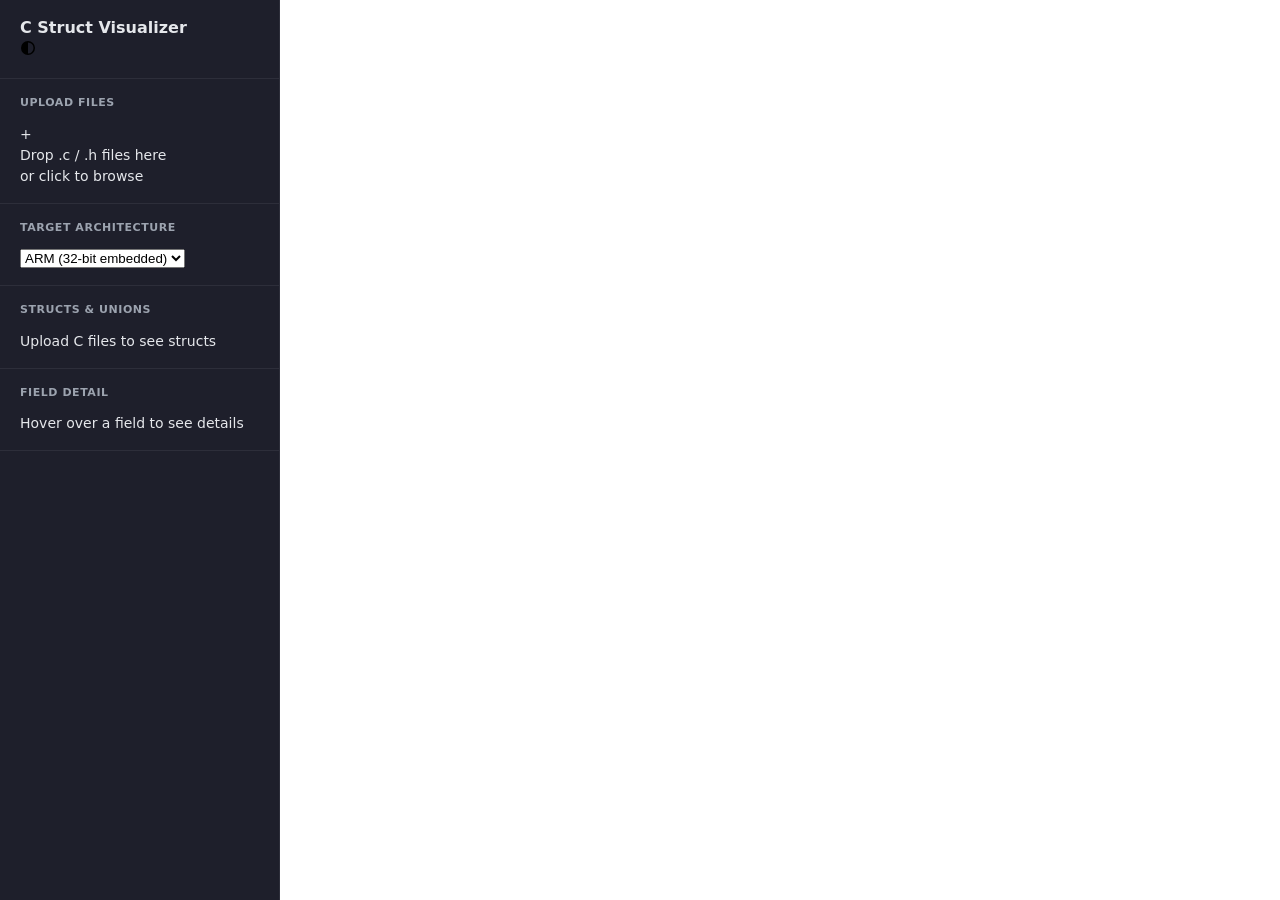
==== c-struct-visualizer/templates/index.html @ e31ae931 "Add C Struct Visualizer — standalone tool for visualizing C struct memory layouts New project in c-s" ====
<!DOCTYPE html>
<html lang="en">
<head>
  <meta charset="UTF-8">
  <meta name="viewport" content="width=device-width, initial-scale=1.0">
  <title>C Struct Visualizer</title>
  <link rel="stylesheet" href="/static/css/styles.css">
  <link rel="stylesheet" href="/static/css/dark-mode.css">
  <link rel="stylesheet" href="/static/css/cstruct.css">
</head>
<body>
  <script>
    if (localStorage.getItem('cstruct-theme') === 'dark') {
      document.body.classList.add('dark');
    }
  </script>

  <div class="app">
    <!-- Sidebar -->
    <aside class="sidebar" id="sidebar">
      <div class="sidebar__header">
        <h1 class="sidebar__title">C Struct Visualizer</h1>
        <button class="sidebar__theme-btn" id="btn-theme" title="Toggle dark mode">
          <svg width="16" height="16" viewBox="0 0 16 16" fill="currentColor">
            <path d="M8 1a7 7 0 1 0 0 14A7 7 0 0 0 8 1zm0 12.5V2.5a5.5 5.5 0 0 1 0 11z"/>
          </svg>
        </button>
      </div>

      <!-- Upload Section -->
      <div class="sidebar__section">
        <div class="sidebar__section-title">Upload Files</div>
        <div class="upload-zone" id="upload-zone">
          <div class="upload-zone__icon">+</div>
          <div class="upload-zone__text">Drop .c / .h files here<br>or click to browse</div>
          <input type="file" id="file-input" accept=".c,.h,.cpp,.hpp" multiple hidden>
        </div>
        <div class="upload-status" id="upload-status" hidden>
          <span id="upload-status-text"></span>
        </div>
      </div>

      <!-- Target Architecture -->
      <div class="sidebar__section">
        <div class="sidebar__section-title">Target Architecture</div>
        <select class="sidebar__select" id="arch-select">
          <option value="arm" selected>ARM (32-bit embedded)</option>
          <option value="sparc">SPARC / LEON3</option>
          <option value="linux_x64">Linux x86_64</option>
          <option value="win_x64">Windows x64 (MSVC)</option>
        </select>
      </div>

      <!-- Struct List -->
      <div class="sidebar__section sidebar__section--grow">
        <div class="sidebar__section-title">Structs &amp; Unions</div>
        <div class="sidebar__struct-list" id="struct-list">
          <div class="sidebar__empty">Upload C files to see structs</div>
        </div>
      </div>

      <!-- Warnings -->
      <div class="sidebar__section" id="warnings" hidden>
        <div class="sidebar__section-title">Warnings</div>
      </div>

      <!-- Field Detail -->
      <div class="sidebar__section">
        <div class="sidebar__section-title">Field Detail</div>
        <div class="field-detail" id="field-detail">
          <div class="sidebar__empty">Hover over a field to see details</div>
        </div>
      </div>
    </aside>

    <!-- Canvas Area -->
    <main class="canvas-area" id="canvas-container">
      <canvas id="cstruct-canvas"></canvas>
    </main>
  </div>

  <script>
    // Theme toggle
    document.getElementById('btn-theme').addEventListener('click', () => {
      document.body.classList.toggle('dark');
      localStorage.setItem('cstruct-theme',
        document.body.classList.contains('dark') ? 'dark' : 'light');
      // Trigger re-render
      window.dispatchEvent(new Event('themeChanged'));
    });

    window.addEventListener('themeChanged', () => {
      const { EventBus } = window.__eventBus || {};
      if (EventBus) EventBus.emit('cstructStateChanged', { key: 'theme' });
    });
  </script>
  <script type="module">
    import { EventBus } from '/static/js/events.js';
    window.__eventBus = { EventBus };
    import('/static/js/cstruct/cstruct-app.js');
  </script>
</body>
</html>
---- static/css/styles.css ----
/* ============================================
   CSS Custom Properties
   ============================================ */
:root {
  /* Canvas */
  --canvas-bg: #F9FAFB;
  --grid-color: #E5E7EB;

  /* Key colors */
  --pk-color: #F59E0B;
  --fk-color: #3B82F6;
  --uq-color: #8B5CF6;
  --idx-color: #14B8A6;

  /* Relationship colors */
  --rel-one-one: #3B82F6;
  --rel-one-many: #22C55E;
  --rel-many-many: #F97316;
  --rel-self: #A78BFA;

  /* UI */
  --text-primary: #111827;
  --text-secondary: #6B7280;
  --border-color: #E5E7EB;
  --bg-white: #FFFFFF;
  --bg-sidebar: #1e1f2b;
  --bg-header: #F9FAFB;
  --bg-selected: #EFF6FF;
  --bg-hover: #F3F4F6;
  --accent: #3B82F6;
  --accent-dark: #2563EB;

  /* Sidebar / Toolbar chrome (dark panels on light canvas) */
  --chrome-bg: #1e1f2b;
  --chrome-text: #E5E7EB;
  --chrome-text-secondary: #9CA3AF;
  --chrome-border: #2d2e3a;
  --chrome-hover: #2d2e3a;
  --chrome-selected: rgba(59, 130, 246, 0.2);
  --chrome-input-bg: #272836;

  /* Sizing */
  --sidebar-width: 280px;
  --toolbar-height: 48px;

  /* Shadows */
  --shadow-sm: 0 1px 2px rgba(0, 0, 0, 0.05);
  --shadow-md: 0 4px 6px rgba(0, 0, 0, 0.07);

  /* Radius */
  --radius-sm: 4px;
  --radius-md: 6px;
  --radius-lg: 8px;
}

/* ============================================
   Reset & Base
   ============================================ */
*,
*::before,
*::after {
  margin: 0;
  padding: 0;
  box-sizing: border-box;
}

html, body {
  height: 100%;
  overflow: hidden;
}

body {
  font-family: 'Inter', system-ui, -apple-system, sans-serif;
  font-size: 14px;
  line-height: 1.5;
  color: var(--text-primary);
  background: var(--bg-white);
}

code, pre, .monospace {
  font-family: 'JetBrains Mono', monospace;
}

button {
  font-family: inherit;
  cursor: pointer;
  border: none;
  background: none;
}

input {
  font-family: inherit;
}

ul {
  list-style: none;
}

/* ============================================
   App Layout
   ============================================ */
.app {
  display: flex;
  height: 100vh;
  width: 100vw;
}

/* ============================================
   Sidebar
   ============================================ */
.sidebar {
  width: var(--sidebar-width);
  min-width: var(--sidebar-width);
  height: 100vh;
  background: var(--chrome-bg);
  border-right: 1px solid var(--chrome-border);
  display: flex;
  flex-direction: column;
  overflow-y: auto;
  color: var(--chrome-text);
}

.sidebar__header {
  padding: 16px 20px;
  border-bottom: 1px solid var(--chrome-border);
}

.sidebar__title {
  font-size: 16px;
  font-weight: 700;
  color: var(--chrome-text);
}

.sidebar__section {
  padding: 16px 20px;
  border-bottom: 1px solid var(--chrome-border);
}

.sidebar__section-title {
  font-size: 11px;
  font-weight: 600;
  text-transform: uppercase;
  letter-spacing: 0.05em;
  color: var(--chrome-text-secondary);
  margin-bottom: 12px;
}

.sidebar__section-title--toggle {
  display: flex;
  align-items: center;
  cursor: pointer;
  user-select: none;
}

.sidebar__section-title--toggle:hover {
  color: var(--chrome-text);
}

.sidebar__section-arrow {
  display: inline-flex;
  align-items: center;
  justify-content: center;
  width: 16px;
  height: 16px;
  margin-right: 4px;
  flex-shrink: 0;
  transition: transform 0.2s ease;
  transform: rotate(90deg);
}

.sidebar__section-arrow::before {
  content: '';
  display: block;
  width: 0;
  height: 0;
  border-left: 5px solid currentColor;
  border-top: 4px solid transparent;
  border-bottom: 4px solid transparent;
}

.sidebar__section--collapsed .sidebar__section-arrow {
  transform: rotate(0deg);
}

.sidebar__section--collapsed .sidebar__section-title {
  margin-bottom: 0;
}

.sidebar__section--collapsed > *:not(.sidebar__section-title) {
  display: none;
}

/* Upload Zone */
.sidebar__upload {
  border: 2px dashed var(--chrome-border);
  border-radius: var(--radius-lg);
  padding: 24px 16px;
  text-align: center;
  cursor: pointer;
  transition: border-color 0.15s, background-color 0.15s;
}

.sidebar__upload:hover,
.sidebar__upload--active {
  border-color: var(--accent);
  background: var(--chrome-selected);
}

.sidebar__upload-icon {
  font-size: 24px;
  font-weight: 300;
  color: var(--chrome-text-secondary);
  margin-bottom: 4px;
}

.sidebar__upload-text {
  font-size: 12px;
  color: var(--chrome-text-secondary);
}

.sidebar__upload-input {
  display: none;
}

/* Table List */
.sidebar__table-list {
  max-height: 240px;
  overflow-y: auto;
}

.sidebar__table-item {
  display: flex;
  align-items: center;
  padding: 6px 8px;
  border-radius: var(--radius-sm);
  font-size: 13px;
  cursor: pointer;
  transition: background-color 0.1s;
}

.sidebar__table-item:hover {
  background: var(--chrome-hover);
}

.sidebar__table-item--selected {
  background: var(--chrome-selected);
  color: var(--accent);
  font-weight: 500;
}

.sidebar__table-color {
  width: 10px;
  height: 10px;
  border-radius: 2px;
  margin-right: 8px;
  flex-shrink: 0;
}

/* Filter Panel */
.filter-panel {
  display: flex;
  flex-direction: column;
  gap: 8px;
}

.filter-panel__chip {
  display: inline-flex;
  align-items: center;
  gap: 4px;
  padding: 4px 10px;
  border-radius: 12px;
  font-size: 12px;
  background: var(--chrome-hover);
  color: var(--chrome-text);
  cursor: pointer;
  transition: background-color 0.1s;
}

.filter-panel__chip:hover {
  background: var(--chrome-border);
}

.filter-panel__chip--active {
  background: var(--accent);
  color: #fff;
}

/* Settings Panel */
.settings-panel {
  display: flex;
  flex-direction: column;
  gap: 6px;
}

.settings-panel__toggle {
  display: flex;
  align-items: center;
  gap: 8px;
  cursor: pointer;
  font-size: 13px;
  color: var(--chrome-text);
}

.settings-panel__hint {
  margin: 0;
  font-size: 11px;
  color: var(--chrome-text-secondary, #888);
  line-height: 1.3;
}

.settings-panel__toggle--hidden,
.settings-panel__hint--hidden {
  display: none;
}

.settings-panel__clear-btn {
  margin-top: 6px;
  padding: 4px 10px;
  font-size: 12px;
  color: var(--chrome-text);
  background: var(--chrome-hover);
  border: 1px solid var(--chrome-border);
  border-radius: 4px;
  cursor: pointer;
}

.settings-panel__clear-btn:hover {
  background: var(--chrome-input-bg);
}

/* Search Bar */
.search-bar {
  position: relative;
}

.search-bar__input {
  width: 100%;
  padding: 8px 12px;
  border: 1px solid var(--chrome-border);
  border-radius: var(--radius-md);
  font-size: 13px;
  color: var(--chrome-text);
  background: var(--chrome-input-bg);
  outline: none;
  transition: border-color 0.15s, box-shadow 0.15s;
}

.search-bar__input::placeholder {
  color: var(--chrome-text-secondary);
}

.search-bar__input:focus {
  border-color: var(--accent);
  box-shadow: 0 0 0 3px rgba(59, 130, 246, 0.15);
}

/* ============================================
   Main Area
   ============================================ */
.main {
  flex: 1;
  display: flex;
  flex-direction: column;
  min-width: 0;
}

/* ============================================
   Toolbar
   ============================================ */
.toolbar {
  height: var(--toolbar-height);
  min-height: var(--toolbar-height);
  display: flex;
  align-items: center;
  justify-content: space-between;
  padding: 0 16px;
  border-bottom: 1px solid var(--chrome-border);
  background: var(--chrome-bg);
  gap: 12px;
}

.toolbar__group {
  display: flex;
  align-items: center;
  gap: 6px;
}

.toolbar__btn {
  display: inline-flex;
  align-items: center;
  justify-content: center;
  padding: 6px 12px;
  font-size: 13px;
  font-weight: 500;
  color: var(--chrome-text);
  background: var(--chrome-input-bg);
  border: 1px solid var(--chrome-border);
  border-radius: var(--radius-md);
  transition: background-color 0.1s, border-color 0.1s;
}

.toolbar__btn:hover {
  background: var(--chrome-hover);
  border-color: var(--chrome-text-secondary);
}

.toolbar__btn--active {
  background: var(--chrome-selected);
  border-color: var(--accent);
  color: var(--accent);
}

.toolbar__btn--icon {
  width: 32px;
  height: 32px;
  padding: 0;
  font-size: 16px;
}

.toolbar__zoom-label {
  font-size: 12px;
  font-weight: 500;
  color: var(--chrome-text-secondary);
  min-width: 40px;
  text-align: center;
  user-select: none;
}

.toolbar__dropdown {
  position: relative;
}

/* ============================================
   Canvas Container
   ============================================ */
.canvas-container {
  flex: 1;
  position: relative;
  overflow: hidden;
  background: var(--canvas-bg);
}

.canvas-container canvas {
  display: block;
  /* Do NOT set CSS width/height — canvas.width/height are set by JS to match container.
     CSS sizing causes a mismatch between internal resolution and display size,
     breaking mouse coordinate calculations. */
}

.canvas-container__drop-overlay {
  position: absolute;
  inset: 0;
  display: none;
  align-items: center;
  justify-content: center;
  background: rgba(59, 130, 246, 0.08);
  border: 3px dashed var(--accent);
  border-radius: var(--radius-lg);
  margin: 8px;
  pointer-events: none;
  z-index: 10;
}

.canvas-container__drop-overlay p {
  font-size: 16px;
  font-weight: 500;
  color: var(--accent);
}

.canvas-container--drag-over .canvas-container__drop-overlay {
  display: flex;
}

/* ============================================
   Toast Notification
   ============================================ */
.toast {
  position: fixed;
  bottom: 24px;
  left: 50%;
  transform: translateX(-50%) translateY(20px);
  padding: 10px 20px;
  background: var(--text-primary);
  color: var(--bg-white);
  border-radius: var(--radius-md);
  font-size: 13px;
  font-weight: 500;
  box-shadow: var(--shadow-md);
  z-index: 1000;
  opacity: 0;
  transition: opacity 0.2s, transform 0.2s;
  pointer-events: none;
}

.toast--visible {
  opacity: 1;
  transform: translateX(-50%) translateY(0);
  pointer-events: auto;
}

/* ============================================
   Zoom Indicator
   ============================================ */
.zoom-indicator {
  position: fixed;
  top: 50%;
  left: 50%;
  transform: translate(-50%, -50%);
  padding: 8px 20px;
  background: rgba(17, 24, 39, 0.75);
  color: var(--bg-white);
  border-radius: var(--radius-md);
  font-size: 18px;
  font-weight: 600;
  z-index: 999;
  opacity: 0;
  transition: opacity 0.15s;
  pointer-events: none;
}

.zoom-indicator--visible {
  opacity: 1;
}

/* ============================================
   Legend
   ============================================ */
.legend {
  position: absolute;
  bottom: 16px;
  right: 16px;
  background: var(--chrome-bg);
  border: 1px solid var(--chrome-border);
  border-radius: var(--radius-md, 8px);
  padding: 10px 14px;
  min-width: 170px;
  z-index: 20;
  box-shadow: var(--shadow-md);
  font-size: 12px;
  color: var(--chrome-text);
}

.legend--hidden {
  display: none;
}

.legend__header {
  display: flex;
  align-items: center;
  justify-content: space-between;
  margin-bottom: 8px;
}

.legend__title {
  font-weight: 600;
  font-size: 13px;
}

.legend__close {
  background: none;
  border: none;
  color: var(--chrome-text-secondary);
  cursor: pointer;
  font-size: 16px;
  padding: 0 2px;
  line-height: 1;
}

.legend__close:hover {
  color: var(--chrome-text);
}

.legend__section {
  margin-bottom: 8px;
}

.legend__section:last-child {
  margin-bottom: 0;
}

.legend__section-label {
  display: block;
  font-size: 10px;
  text-transform: uppercase;
  letter-spacing: 0.05em;
  color: var(--chrome-text-secondary);
  margin-bottom: 4px;
}

.legend__item {
  display: flex;
  align-items: center;
  gap: 8px;
  padding: 2px 0;
}

.legend__line {
  display: inline-block;
  width: 24px;
  height: 3px;
  border-radius: 2px;
  flex-shrink: 0;
}

.legend__line--one-to-one   { background: var(--rel-one-one); }
.legend__line--one-to-many  { background: var(--rel-one-many); }
.legend__line--many-to-many { background: var(--rel-many-many); }
.legend__line--self          { background: var(--rel-self); }

.legend__badge {
  display: inline-flex;
  align-items: center;
  justify-content: center;
  width: 24px;
  height: 16px;
  border-radius: 3px;
  font-size: 9px;
  font-weight: 700;
  color: #fff;
  flex-shrink: 0;
}

.legend__badge--pk { background: var(--pk-color); }
.legend__badge--fk { background: var(--fk-color); }
.legend__badge--uq { background: var(--uq-color); }

.legend__label {
  color: var(--chrome-text);
}

/* ============================================
   Scrollbar Styling
   ============================================ */
.sidebar::-webkit-scrollbar,
.sidebar__table-list::-webkit-scrollbar {
  width: 6px;
}

.sidebar::-webkit-scrollbar-track,
.sidebar__table-list::-webkit-scrollbar-track {
  background: transparent;
}

.sidebar::-webkit-scrollbar-thumb,
.sidebar__table-list::-webkit-scrollbar-thumb {
  background: var(--chrome-border);
  border-radius: 3px;
}

.sidebar::-webkit-scrollbar-thumb:hover,
.sidebar__table-list::-webkit-scrollbar-thumb:hover {
  background: var(--chrome-text-secondary);
}

/* ============================================
   Search Results
   ============================================ */
.search-results {
  margin-top: 8px;
  max-height: 200px;
  overflow-y: auto;
}

.search-results__group {
  margin-bottom: 8px;
}

.search-results__table-name {
  font-size: 11px;
  font-weight: 600;
  text-transform: uppercase;
  color: var(--chrome-text-secondary);
  padding: 4px 0;
}

.search-results__item {
  display: flex;
  justify-content: space-between;
  padding: 4px 8px;
  border-radius: var(--radius-sm);
  font-size: 12px;
  cursor: pointer;
}

.search-results__item:hover {
  background: var(--chrome-hover);
}

.search-results__column {
  color: var(--chrome-text);
  font-weight: 500;
}

.search-results__value {
  color: var(--chrome-text-secondary);
  max-width: 100px;
  overflow: hidden;
  text-overflow: ellipsis;
  white-space: nowrap;
}

.search-results__trace-btn {
  flex-shrink: 0;
  width: 22px;
  height: 22px;
  padding: 0;
  border: 1px solid var(--chrome-border);
  border-radius: var(--radius-sm);
  background: var(--chrome-input-bg);
  color: var(--chrome-text-secondary);
  font-size: 12px;
  cursor: pointer;
  display: inline-flex;
  align-items: center;
  justify-content: center;
  opacity: 0;
  transition: opacity 0.1s, background 0.1s;
}

.search-results__item:hover .search-results__trace-btn {
  opacity: 1;
}

.search-results__trace-btn:hover {
  background: var(--chrome-selected);
  color: var(--accent);
  border-color: var(--accent);
}

/* ============================================
   Trace Panel
   ============================================ */
.trace-panel {
  margin-top: 8px;
}

.trace-path {
  display: flex;
  flex-wrap: wrap;
  align-items: center;
  gap: 4px;
  font-size: 12px;
}

.trace-node {
  padding: 4px 8px;
  background: var(--chrome-hover);
  border-radius: var(--radius-sm);
  cursor: pointer;
}

.trace-node:hover {
  background: var(--chrome-selected);
}

.trace-node__depth {
  font-size: 10px;
  color: var(--chrome-text-secondary);
  margin-right: 4px;
}

.trace-node__table {
  font-weight: 500;
}

.trace-arrow {
  color: var(--chrome-text-secondary);
  font-size: 14px;
}

.trace-btn,
.trace-btn--clear {
  margin-top: 8px;
  font-size: 12px;
}

/* ============================================
   Filter Panel Groups
   ============================================ */
.filter-panel__group {
  margin-bottom: 12px;
}

.filter-panel__group-title {
  font-size: 11px;
  font-weight: 600;
  text-transform: uppercase;
  color: var(--chrome-text-secondary);
  margin-bottom: 6px;
}

.filter-panel__checkbox {
  display: flex;
  align-items: center;
  gap: 6px;
  padding: 3px 0;
  font-size: 12px;
  cursor: pointer;
}

.filter-panel__checkbox input {
  accent-color: var(--accent);
}

.filter-panel__controls {
  margin-top: 8px;
  padding-top: 8px;
  border-top: 1px solid var(--chrome-border);
}

.filter-panel__clear {
  margin-top: 6px;
  width: 100%;
  font-size: 12px;
}

.sidebar__section--collapsed .filter-panel {
  display: none;
}

/* ============================================
   Export Dropdown Menu
   ============================================ */
.toolbar__dropdown-menu {
  position: absolute;
  top: 100%;
  right: 0;
  margin-top: 4px;
  background: var(--chrome-bg);
  border: 1px solid var(--chrome-border);
  border-radius: var(--radius-md);
  box-shadow: var(--shadow-md);
  z-index: 100;
  min-width: 140px;
}

.toolbar__dropdown-item {
  display: block;
  width: 100%;
  padding: 8px 12px;
  font-size: 13px;
  text-align: left;
  color: var(--chrome-text);
  background: none;
  border: none;
  cursor: pointer;
}

.toolbar__dropdown-item:hover {
  background: var(--chrome-hover);
}

.toolbar__dropdown-item:first-child {
  border-radius: var(--radius-md) var(--radius-md) 0 0;
}

.toolbar__dropdown-item:last-child {
  border-radius: 0 0 var(--radius-md) var(--radius-md);
}

/* ============================================
   Sidebar Table View Button
   ============================================ */
.sidebar__table-item {
  position: relative;
}

.sidebar__table-view-btn {
  margin-left: auto;
  flex-shrink: 0;
  width: 24px;
  height: 24px;
  padding: 0;
  border: 1px solid var(--chrome-border);
  border-radius: var(--radius-sm);
  background: var(--chrome-input-bg);
  color: var(--chrome-text-secondary);
  font-size: 14px;
  cursor: pointer;
  display: inline-flex;
  align-items: center;
  justify-content: center;
  opacity: 0;
  transition: opacity 0.1s, background 0.1s;
}

.sidebar__table-item:hover .sidebar__table-view-btn {
  opacity: 1;
}

.sidebar__table-view-btn:hover {
  background: var(--chrome-selected);
  color: var(--accent);
  border-color: var(--accent);
}

/* ============================================
   Table Viewer Modal
   ============================================ */
.table-viewer {
  position: fixed;
  inset: 0;
  z-index: 200;
  display: flex;
  align-items: center;
  justify-content: center;
}

.table-viewer__backdrop {
  position: absolute;
  inset: 0;
  background: rgba(0, 0, 0, 0.35);
}

.table-viewer__dialog {
  position: relative;
  width: 90vw;
  max-width: 960px;
  max-height: 80vh;
  background: var(--bg-white);
  border-radius: var(--radius-lg);
  box-shadow: 0 20px 60px rgba(0, 0, 0, 0.2);
  display: flex;
  flex-direction: column;
  overflow: hidden;
}

.table-viewer__header {
  display: flex;
  align-items: center;
  justify-content: space-between;
  padding: 14px 20px;
  border-bottom: 1px solid var(--border-color);
  background: var(--bg-header);
}

.table-viewer__title {
  font-size: 15px;
  font-weight: 600;
  color: var(--text-primary);
}

.table-viewer__close {
  width: 28px;
  height: 28px;
  border: none;
  background: none;
  font-size: 20px;
  color: var(--text-secondary);
  cursor: pointer;
  border-radius: var(--radius-sm);
  display: flex;
  align-items: center;
  justify-content: center;
}

.table-viewer__close:hover {
  background: var(--bg-hover);
  color: var(--text-primary);
}

.table-viewer__grid {
  flex: 1;
  overflow: hidden;
  display: flex;
  flex-direction: column;
}

.table-viewer__count {
  padding: 8px 20px 4px;
  font-size: 12px;
  color: var(--text-secondary);
}

.table-viewer__scroll {
  flex: 1;
  overflow: auto;
  padding: 0 0 8px;
}

.table-viewer__loading,
.table-viewer__empty {
  padding: 40px 20px;
  text-align: center;
  color: var(--text-secondary);
  font-size: 14px;
}

.table-viewer__table {
  width: 100%;
  border-collapse: collapse;
  font-size: 13px;
}

.table-viewer__th {
  position: sticky;
  top: 0;
  background: var(--bg-header);
  padding: 8px 12px;
  text-align: left;
  font-weight: 600;
  font-size: 12px;
  color: var(--text-primary);
  border-bottom: 2px solid var(--border-color);
  white-space: nowrap;
  z-index: 1;
}

.table-viewer__td {
  padding: 6px 12px;
  color: var(--text-primary);
  border-bottom: 1px solid #F3F4F6;
  cursor: pointer;
  white-space: nowrap;
  max-width: 240px;
  overflow: hidden;
  text-overflow: ellipsis;
  transition: background 0.1s;
}

.table-viewer__td:hover {
  background: var(--bg-selected);
  color: var(--accent-dark);
}

.table-viewer__badge {
  display: inline-block;
  margin-left: 6px;
  padding: 1px 5px;
  border-radius: 3px;
  font-size: 10px;
  font-weight: 600;
  color: #fff;
  vertical-align: middle;
}

.table-viewer__badge--pk { background: var(--pk-color); }
.table-viewer__badge--fk { background: var(--fk-color); }
.table-viewer__badge--uq { background: var(--uq-color); }

/* ============================================================
   Schema Advisor Panel
   ============================================================ */

.advisor-panel {
  position: fixed;
  top: 0;
  right: 0;
  bottom: 0;
  width: 480px;
  max-width: 90vw;
  background: var(--bg-white);
  border-left: 1px solid var(--border-color);
  box-shadow: -4px 0 16px rgba(0, 0, 0, 0.08);
  z-index: 1000;
  transform: translateX(100%);
  transition: transform 0.22s ease-out;
  display: flex;
  flex-direction: column;
  font-size: 13px;
}

.advisor-panel--open {
  transform: translateX(0);
}

.advisor-panel__header {
  display: flex;
  align-items: center;
  justify-content: space-between;
  padding: 12px 16px;
  border-bottom: 1px solid var(--border-color);
  background: var(--bg-header);
  flex-shrink: 0;
}

.advisor-panel__title {
  margin: 0;
  font-size: 15px;
  font-weight: 600;
}

.advisor-panel__actions {
  display: flex;
  gap: 6px;
  align-items: center;
}

.advisor-panel__close {
  background: transparent;
  border: none;
  font-size: 22px;
  line-height: 1;
  cursor: pointer;
  color: #6b7280;
  padding: 0 6px;
}

.advisor-panel__close:hover { color: #111; }

.advisor-panel__summary {
  padding: 12px 16px;
  border-bottom: 1px solid var(--border-color);
  background: var(--bg-header);
  flex-shrink: 0;
}

.advisor-panel__body {
  overflow-y: auto;
  padding: 12px 16px;
  flex: 1;
}

.advisor-counts {
  display: flex;
  gap: 10px;
  margin-bottom: 6px;
  font-weight: 600;
  font-size: 12px;
}

.advisor-count--error { color: #dc2626; }
.advisor-count--warning { color: #d97706; }
.advisor-count--info { color: #2563eb; }

.advisor-stats {
  font-size: 11px;
  color: #6b7280;
  margin-bottom: 10px;
}

.advisor-scores {
  display: flex;
  flex-direction: column;
  gap: 4px;
}

.advisor-score {
  display: grid;
  grid-template-columns: 110px 1fr 40px;
  gap: 8px;
  align-items: center;
  font-size: 11px;
}

.advisor-score__label { color: #374151; }

.advisor-score__bar {
  height: 6px;
  background: #e5e7eb;
  border-radius: 3px;
  overflow: hidden;
}

.advisor-score__fill {
  height: 100%;
  border-radius: 3px;
  transition: width 0.2s;
}

.advisor-score__fill--good { background: #10b981; }
.advisor-score__fill--ok { background: #f59e0b; }
.advisor-score__fill--bad { background: #ef4444; }

.advisor-score__value {
  font-variant-numeric: tabular-nums;
  text-align: right;
  color: #6b7280;
}

.advisor-empty {
  text-align: center;
  color: #6b7280;
  padding: 32px 16px;
  font-size: 13px;
}

.advisor-empty--ok { color: #065f46; }
.advisor-empty--error { color: #b91c1c; }

.advisor-card {
  border: 1px solid var(--border-color);
  border-left-width: 4px;
  border-radius: 6px;
  padding: 10px 12px;
  margin-bottom: 10px;
  background: var(--bg-white);
}

.advisor-card--error { border-left-color: #dc2626; }
.advisor-card--warning { border-left-color: #d97706; }
.advisor-card--info { border-left-color: #2563eb; }

.advisor-card__header {
  display: flex;
  gap: 8px;
  align-items: flex-start;
  margin-bottom: 6px;
}

.advisor-card__icon {
  flex-shrink: 0;
  width: 18px;
  height: 18px;
  border-radius: 50%;
  display: inline-flex;
  align-items: center;
  justify-content: center;
  font-size: 11px;
  font-weight: bold;
  color: #fff;
  background: #9ca3af;
}

.advisor-card--error .advisor-card__icon { background: #dc2626; }
.advisor-card--warning .advisor-card__icon { background: #d97706; }
.advisor-card--info .advisor-card__icon { background: #2563eb; }

.advisor-card__title { flex: 1; min-width: 0; }

.advisor-card__name {
  font-weight: 600;
  font-size: 13px;
  color: #111827;
}

.advisor-card__location {
  font-size: 11px;
  color: #6b7280;
  margin-top: 2px;
}

.advisor-card__location code {
  background: transparent;
  padding: 0;
}

.advisor-card__reason {
  margin: 4px 0 8px;
  color: #374151;
  line-height: 1.4;
  font-size: 12px;
}

.advisor-card__evidence {
  margin: 6px 0;
  font-size: 11px;
  color: #4b5563;
}

.advisor-card__evidence summary {
  cursor: pointer;
  color: #6b7280;
  user-select: none;
}

.advisor-card__evidence ul {
  margin: 4px 0 0 0;
  padding-left: 16px;
}

.advisor-card__sql {
  background: #f9fafb;
  border: 1px solid var(--border-color);
  border-radius: 4px;
  padding: 8px 10px;
  font-size: 11px;
  overflow-x: auto;
  margin: 8px 0;
  line-height: 1.4;
  font-family: 'SF Mono', Monaco, Consolas, monospace;
}

.advisor-card__actions {
  display: flex;
  gap: 6px;
  margin-top: 8px;
}

.advisor-btn {
  padding: 5px 10px;
  border: 1px solid var(--border-color);
  background: var(--bg-white);
  border-radius: 4px;
  font-size: 11px;
  font-weight: 500;
  cursor: pointer;
  color: #111827;
  transition: background 0.15s, border-color 0.15s;
}

.advisor-btn:hover {
  background: var(--bg-selected);
  border-color: var(--accent);
  color: var(--accent-dark);
}

.advisor-btn--secondary {
  background: var(--bg-header);
}

/* Dark mode support */
body.dark .advisor-panel {
  background: #1f2937;
  border-left-color: #374151;
  color: #e5e7eb;
}

body.dark .advisor-panel__header,
body.dark .advisor-panel__summary {
  background: #111827;
  border-bottom-color: #374151;
}

body.dark .advisor-panel__title { color: #f3f4f6; }
body.dark .advisor-card { background: #111827; border-color: #374151; }
body.dark .advisor-card__name { color: #f3f4f6; }
body.dark .advisor-card__reason { color: #d1d5db; }
body.dark .advisor-card__sql { background: #0f172a; border-color: #374151; color: #e5e7eb; }
body.dark .advisor-btn { background: #1f2937; border-color: #374151; color: #e5e7eb; }
body.dark .advisor-btn:hover { background: #374151; border-color: #60a5fa; color: #dbeafe; }
body.dark .advisor-score__bar { background: #374151; }
body.dark .advisor-score__label { color: #d1d5db; }
body.dark .advisor-empty { color: #9ca3af; }

/* ==========================================================================
   Rebuilder Modal
   ========================================================================== */

.rebuilder-modal {
  position: fixed;
  inset: 0;
  z-index: 1100;
  display: none;
  align-items: center;
  justify-content: center;
}
.rebuilder-modal--open { display: flex; }

.rebuilder-modal__backdrop {
  position: absolute;
  inset: 0;
  background: rgba(15, 23, 42, 0.55);
}

.rebuilder-modal__dialog {
  position: relative;
  width: min(1100px, 92vw);
  height: min(800px, 88vh);
  background: #fff;
  border-radius: 10px;
  box-shadow: 0 25px 60px rgba(0, 0, 0, 0.3);
  display: flex;
  flex-direction: column;
  overflow: hidden;
}

.rebuilder-modal__header {
  display: flex;
  align-items: flex-start;
  justify-content: space-between;
  padding: 18px 22px 12px;
  border-bottom: 1px solid #e5e7eb;
}

.rebuilder-modal__title {
  margin: 0 0 6px;
  font-size: 18px;
  font-weight: 600;
  color: #0f172a;
}

.rebuilder-modal__summary {
  display: flex;
  flex-wrap: wrap;
  gap: 12px;
  font-size: 12px;
  color: #475569;
}

.rebuilder-stat {
  background: #f1f5f9;
  padding: 3px 9px;
  border-radius: 12px;
  font-weight: 500;
}

.rebuilder-modal__close {
  background: transparent;
  border: none;
  font-size: 22px;
  line-height: 1;
  cursor: pointer;
  color: #64748b;
  padding: 4px 8px;
}
.rebuilder-modal__close:hover { color: #0f172a; }

.rebuilder-tabs {
  display: flex;
  gap: 4px;
  padding: 10px 22px 0;
  border-bottom: 1px solid #e5e7eb;
}

.rebuilder-tab {
  background: transparent;
  border: none;
  padding: 8px 16px;
  font-size: 13px;
  font-weight: 500;
  color: #64748b;
  cursor: pointer;
  border-bottom: 2px solid transparent;
  margin-bottom: -1px;
}
.rebuilder-tab:hover { color: #0f172a; }
.rebuilder-tab--active {
  color: #2563eb;
  border-bottom-color: #2563eb;
}

.rebuilder-modal__content {
  flex: 1;
  overflow: auto;
  padding: 16px 22px;
  background: #f8fafc;
}

.rebuilder-code {
  margin: 0;
  font-family: 'SFMono-Regular', Consolas, 'Liberation Mono', Menlo, monospace;
  font-size: 12px;
  line-height: 1.5;
  color: #0f172a;
  background: #fff;
  padding: 14px 16px;
  border-radius: 6px;
  border: 1px solid #e5e7eb;
  white-space: pre-wrap;
  word-break: break-word;
}

.rebuilder-code--markdown { color: #334155; }

.rebuilder-table {
  width: 100%;
  border-collapse: collapse;
  background: #fff;
  font-size: 12px;
}
.rebuilder-table th,
.rebuilder-table td {
  text-align: left;
  padding: 8px 10px;
  border-bottom: 1px solid #e5e7eb;
  vertical-align: top;
}
.rebuilder-table th {
  background: #f1f5f9;
  font-weight: 600;
  color: #334155;
  position: sticky;
  top: 0;
}
.rebuilder-table code {
  font-family: 'SFMono-Regular', Consolas, monospace;
  font-size: 11px;
  background: #f1f5f9;
  padding: 1px 5px;
  border-radius: 3px;
}

.rebuilder-empty {
  padding: 40px 20px;
  text-align: center;
  color: #64748b;
  font-size: 13px;
}
.rebuilder-empty--error { color: #dc2626; }

.rebuilder-modal__footer {
  display: flex;
  gap: 8px;
  padding: 12px 22px;
  border-top: 1px solid #e5e7eb;
  background: #fff;
  justify-content: flex-end;
}

.rebuilder-btn {
  padding: 7px 14px;
  font-size: 13px;
  font-weight: 500;
  border-radius: 5px;
  border: 1px solid #2563eb;
  background: #2563eb;
  color: #fff;
  cursor: pointer;
}
.rebuilder-btn:hover { background: #1d4ed8; border-color: #1d4ed8; }

.rebuilder-btn--secondary {
  background: #fff;
  color: #334155;
  border-color: #cbd5e1;
}
.rebuilder-btn--secondary:hover {
  background: #f1f5f9;
  color: #0f172a;
  border-color: #94a3b8;
}

/* Dark mode */
body.dark .rebuilder-modal__dialog { background: #0f172a; }
body.dark .rebuilder-modal__header,
body.dark .rebuilder-tabs { border-bottom-color: #1e293b; }
body.dark .rebuilder-modal__footer { border-top-color: #1e293b; background: #0f172a; }
body.dark .rebuilder-modal__title { color: #e2e8f0; }
body.dark .rebuilder-modal__summary { color: #94a3b8; }
body.dark .rebuilder-stat { background: #1e293b; color: #cbd5e1; }
body.dark .rebuilder-tab { color: #94a3b8; }
body.dark .rebuilder-tab:hover { color: #e2e8f0; }
body.dark .rebuilder-tab--active { color: #60a5fa; border-bottom-color: #60a5fa; }
body.dark .rebuilder-modal__content { background: #020617; }
body.dark .rebuilder-code {
  background: #0f172a;
  border-color: #1e293b;
  color: #e2e8f0;
}
body.dark .rebuilder-code--markdown { color: #cbd5e1; }
body.dark .rebuilder-table { background: #0f172a; color: #cbd5e1; }
body.dark .rebuilder-table th { background: #1e293b; color: #e2e8f0; }
body.dark .rebuilder-table th,
body.dark .rebuilder-table td { border-bottom-color: #1e293b; }
body.dark .rebuilder-table code { background: #1e293b; color: #e2e8f0; }
body.dark .rebuilder-empty { color: #94a3b8; }
body.dark .rebuilder-btn--secondary {
  background: #1f2937;
  border-color: #374151;
  color: #e5e7eb;
}
body.dark .rebuilder-btn--secondary:hover {
  background: #374151;
  border-color: #60a5fa;
}

/* Schema rebuilder — optimization options panel */
.rebuilder-options {
  padding: 10px 24px;
  border-bottom: 1px solid #e2e8f0;
  max-height: 240px;
  overflow-y: auto;
  background: #f8fafc;
}
.rebuilder-option-group {
  margin-bottom: 8px;
}
.rebuilder-option-group__summary {
  font-size: 12px;
  font-weight: 600;
  color: #334155;
  text-transform: uppercase;
  letter-spacing: 0.04em;
  cursor: pointer;
  padding: 4px 0;
  list-style: none;
}
.rebuilder-option-group__summary::before {
  content: "▸";
  display: inline-block;
  width: 14px;
  transition: transform 0.1s;
  color: #64748b;
}
.rebuilder-option-group[open] > .rebuilder-option-group__summary::before {
  transform: rotate(90deg);
}
.rebuilder-option-group__body {
  padding: 4px 0 8px 18px;
  display: flex;
  flex-direction: column;
  gap: 3px;
}
.rebuilder-option-row {
  display: grid;
  grid-template-columns: 18px 1fr auto;
  align-items: center;
  gap: 10px;
  font-size: 13px;
  color: #0f172a;
  cursor: pointer;
  padding: 2px 4px;
  border-radius: 4px;
}
.rebuilder-option-row:hover { background: #e2e8f0; }
.rebuilder-option-row input[type="checkbox"] { cursor: pointer; }
.rebuilder-option-label { user-select: none; }
.rebuilder-option-mode {
  font-size: 11px;
  padding: 2px 6px;
  border: 1px solid #cbd5e1;
  border-radius: 4px;
  background: #fff;
  color: #0f172a;
  cursor: pointer;
}
.rebuilder-option-pill {
  font-size: 10px;
  font-weight: 600;
  text-transform: uppercase;
  letter-spacing: 0.05em;
  padding: 2px 8px;
  border-radius: 10px;
  background: #e0e7ff;
  color: #3730a3;
}
.rebuilder-option-row--flag-only { color: #475569; }

.rebuilder-stat--flags { background: #fef3c7; color: #92400e; }

/* Flags table */
.rebuilder-flags-table .rebuilder-sev {
  display: inline-block;
  font-size: 10px;
  font-weight: 700;
  text-transform: uppercase;
  padding: 2px 8px;
  border-radius: 10px;
}
.rebuilder-sev--error   { background: #fee2e2; color: #991b1b; }
.rebuilder-sev--warning { background: #fef3c7; color: #92400e; }
.rebuilder-sev--info    { background: #dbeafe; color: #1e40af; }
.rebuilder-flag-reason { color: #64748b; font-size: 12px; }

/* Dark mode */
body.dark .rebuilder-options {
  background: #0f172a;
  border-bottom-color: #1e293b;
}
body.dark .rebuilder-option-group__summary { color: #cbd5e1; }
body.dark .rebuilder-option-row { color: #e2e8f0; }
body.dark .rebuilder-option-row:hover { background: #1e293b; }
body.dark .rebuilder-option-mode {
  background: #1e293b;
  border-color: #334155;
  color: #e2e8f0;
}
body.dark .rebuilder-option-pill { background: #312e81; color: #c7d2fe; }
body.dark .rebuilder-option-row--flag-only { color: #94a3b8; }
body.dark .rebuilder-stat--flags { background: #451a03; color: #fbbf24; }
body.dark .rebuilder-sev--error   { background: #450a0a; color: #fca5a5; }
body.dark .rebuilder-sev--warning { background: #451a03; color: #fbbf24; }
body.dark .rebuilder-sev--info    { background: #172554; color: #93c5fd; }
body.dark .rebuilder-flag-reason { color: #94a3b8; }

/* Rebuilder visualization tab */
.rebuilder-viz {
  position: relative;
  background: #f8fafc;
  border-radius: 6px;
  overflow: auto;
}
.rebuilder-viz__lines {
  position: absolute;
  top: 0;
  left: 0;
  pointer-events: none;
  z-index: 1;
}
.rebuilder-viz__line {
  fill: none;
  stroke: #6366f1;
  stroke-width: 1.5;
  opacity: 0.7;
}
.rebuilder-viz__card {
  position: absolute;
  background: #fff;
  border: 1px solid #cbd5e1;
  border-radius: 6px;
  box-shadow: 0 1px 3px rgba(15, 23, 42, 0.08);
  z-index: 2;
  font-size: 12px;
  overflow: hidden;
}
.rebuilder-viz__header {
  background: #1e293b;
  color: #fff;
  padding: 8px 10px;
  font-weight: 600;
  font-size: 13px;
  font-family: 'JetBrains Mono', monospace;
}
.rebuilder-viz__body { padding: 6px 0; }
.rebuilder-viz__col {
  display: flex;
  align-items: center;
  gap: 6px;
  padding: 2px 10px;
  height: 22px;
  font-family: 'JetBrains Mono', monospace;
}
.rebuilder-viz__col:hover { background: #f1f5f9; }
.rebuilder-viz__colname { color: #0f172a; flex: 1; white-space: nowrap; overflow: hidden; text-overflow: ellipsis; }
.rebuilder-viz__coltype { color: #64748b; font-size: 10px; text-transform: uppercase; }
.rebuilder-viz__nn { color: #dc2626; margin-left: 2px; }
.rebuilder-viz__badge {
  font-size: 9px;
  font-weight: 700;
  padding: 1px 4px;
  border-radius: 3px;
  letter-spacing: 0.04em;
}
.rebuilder-viz__badge--pk { background: #fef3c7; color: #92400e; }
.rebuilder-viz__badge--fk { background: #dbeafe; color: #1e40af; }
.rebuilder-viz__badge--uq { background: #e0e7ff; color: #3730a3; }

/* Dark mode */
body.dark .rebuilder-viz { background: #0f172a; }
body.dark .rebuilder-viz__card {
  background: #1e293b;
  border-color: #334155;
  box-shadow: 0 1px 3px rgba(0, 0, 0, 0.4);
}
body.dark .rebuilder-viz__header { background: #020617; color: #e2e8f0; }
body.dark .rebuilder-viz__col:hover { background: #0f172a; }
body.dark .rebuilder-viz__colname { color: #e2e8f0; }
body.dark .rebuilder-viz__coltype { color: #94a3b8; }
body.dark .rebuilder-viz__line { stroke: #818cf8; }
body.dark .rebuilder-viz__badge--pk { background: #451a03; color: #fbbf24; }
body.dark .rebuilder-viz__badge--fk { background: #172554; color: #93c5fd; }
body.dark .rebuilder-viz__badge--uq { background: #312e81; color: #c7d2fe; }

/* Rebuilder viz toolbar + draggable viewport */
.rebuilder-viz-wrap {
  display: flex;
  flex-direction: column;
  height: 100%;
  min-height: 400px;
}
.rebuilder-viz-toolbar {
  display: flex;
  align-items: center;
  gap: 10px;
  padding: 8px 12px;
  background: #fff;
  border: 1px solid #cbd5e1;
  border-radius: 6px 6px 0 0;
  border-bottom: none;
  font-size: 12px;
  color: #334155;
  flex-shrink: 0;
}
.rebuilder-viz-label {
  display: flex;
  align-items: center;
  gap: 6px;
  font-weight: 500;
}
.rebuilder-viz-select {
  padding: 3px 6px;
  border: 1px solid #cbd5e1;
  border-radius: 4px;
  font-size: 12px;
  background: #fff;
  color: #0f172a;
  cursor: pointer;
}
.rebuilder-viz-btn {
  padding: 3px 10px;
  border: 1px solid #cbd5e1;
  border-radius: 4px;
  background: #fff;
  color: #0f172a;
  cursor: pointer;
  font-size: 12px;
  font-weight: 600;
  min-width: 28px;
}
.rebuilder-viz-btn:hover { background: #f1f5f9; border-color: #6366f1; }
.rebuilder-viz-zoom {
  min-width: 44px;
  text-align: center;
  font-variant-numeric: tabular-nums;
  color: #64748b;
}
.rebuilder-viz-hint {
  margin-left: auto;
  color: #94a3b8;
  font-size: 11px;
  font-style: italic;
}
.rebuilder-viz-viewport {
  flex: 1;
  position: relative;
  overflow: hidden;
  background: #f8fafc;
  border: 1px solid #cbd5e1;
  border-radius: 0 0 6px 6px;
  cursor: grab;
  min-height: 500px;
}
.rebuilder-viz-viewport--dragging { cursor: grabbing; }
.rebuilder-viz-viewport .rebuilder-viz {
  position: absolute;
  top: 0;
  left: 0;
  transform-origin: 0 0;
  transition: none;
}

/* Dark mode */
body.dark .rebuilder-viz-toolbar {
  background: #1e293b;
  border-color: #334155;
  color: #cbd5e1;
}
body.dark .rebuilder-viz-select,
body.dark .rebuilder-viz-btn {
  background: #0f172a;
  border-color: #334155;
  color: #e2e8f0;
}
body.dark .rebuilder-viz-btn:hover { background: #1e293b; border-color: #818cf8; }
body.dark .rebuilder-viz-zoom { color: #94a3b8; }
body.dark .rebuilder-viz-hint { color: #64748b; }
body.dark .rebuilder-viz-viewport {
  background: #0f172a;
  border-color: #334155;
}
---- static/css/dark-mode.css ----
/* ============================================
   Dark Mode Theme Overrides
   Applied when body has the "dark" class.
   In dark mode, chrome and canvas are both dark
   (light mode already has dark chrome with light canvas).
   ============================================ */

body.dark {
  /* Canvas */
  --canvas-bg: #1a1b23;
  --grid-color: #2d2e3a;

  /* Key colors (slightly brighter for dark bg) */
  --pk-color: #FBBF24;
  --fk-color: #60A5FA;
  --uq-color: #A78BFA;
  --idx-color: #2DD4BF;

  /* Relationship colors */
  --rel-one-one: #60A5FA;
  --rel-one-many: #34D399;
  --rel-many-many: #FB923C;
  --rel-self: #C4B5FD;

  /* UI (canvas-area elements like table-viewer modal) */
  --text-primary: #E5E7EB;
  --text-secondary: #9CA3AF;
  --border-color: #374151;
  --bg-white: #1F2028;
  --bg-sidebar: #1a1b23;
  --bg-header: #252630;
  --bg-selected: rgba(59, 130, 246, 0.15);
  --bg-hover: #2d2e3a;
  --accent: #60A5FA;
  --accent-dark: #93C5FD;

  /* Chrome (sidebar/toolbar) — deeper dark in full dark mode */
  --chrome-bg: #141520;
  --chrome-text: #E5E7EB;
  --chrome-text-secondary: #9CA3AF;
  --chrome-border: #252630;
  --chrome-hover: #1e1f2b;
  --chrome-selected: rgba(59, 130, 246, 0.2);
  --chrome-input-bg: #1a1b23;

  /* Shadows */
  --shadow-sm: 0 1px 2px rgba(0, 0, 0, 0.3);
  --shadow-md: 0 4px 6px rgba(0, 0, 0, 0.4);

  color-scheme: dark;
}

/* Table viewer td border */
body.dark .table-viewer__td {
  border-bottom-color: #2d2e3a;
}

body.dark .table-viewer__th {
  border-bottom-color: #374151;
}

/* Toast in dark mode */
body.dark .toast {
  background: #E5E7EB;
  color: #1F2028;
}

/* Zoom indicator */
body.dark .zoom-indicator {
  background: rgba(229, 231, 235, 0.85);
  color: #1F2028;
}

/* Table viewer backdrop darker */
body.dark .table-viewer__backdrop {
  background: rgba(0, 0, 0, 0.55);
}

/* Dark mode toggle button active state */
body.dark #btn-theme {
  background: var(--chrome-hover);
  border-color: var(--accent);
  color: var(--accent);
}
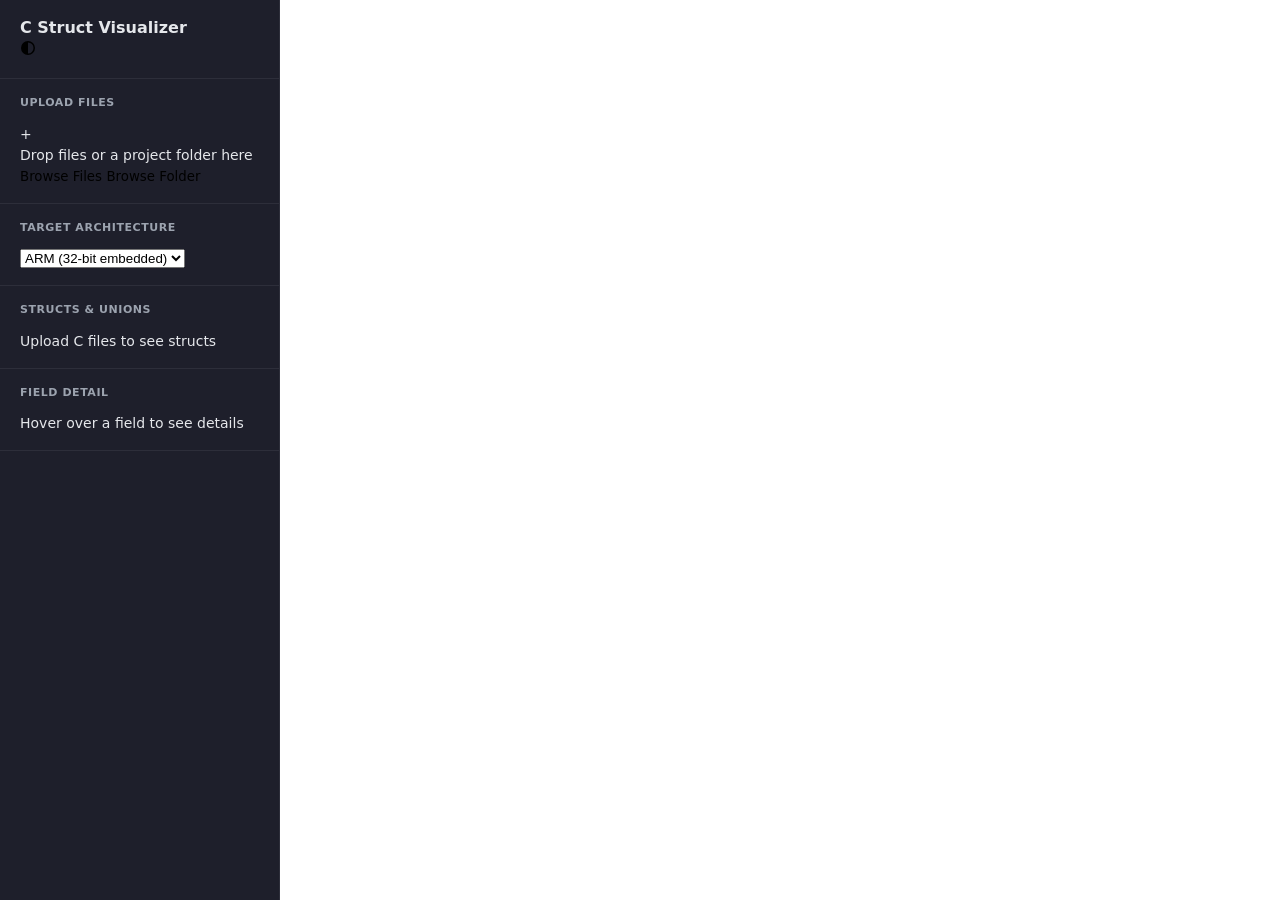
==== commit 1f1ca363: "Add folder drop support: recursively find C/H files in dropped directories - Drop an entire project " ====
--- a/c-struct-visualizer/templates/index.html
+++ b/c-struct-visualizer/templates/index.html
@@ -2,6 +2,7 @@
 <html lang="en">
 <head>
   <meta charset="UTF-8">
+  <meta http-equiv="X-UA-Compatible" content="IE=edge">
   <meta name="viewport" content="width=device-width, initial-scale=1.0">
   <title>C Struct Visualizer</title>
   <link rel="stylesheet" href="/static/css/styles.css">
@@ -32,8 +33,13 @@
         <div class="sidebar__section-title">Upload Files</div>
         <div class="upload-zone" id="upload-zone">
           <div class="upload-zone__icon">+</div>
-          <div class="upload-zone__text">Drop .c / .h files here<br>or click to browse</div>
-          <input type="file" id="file-input" accept=".c,.h,.cpp,.hpp" multiple hidden>
+          <div class="upload-zone__text">Drop files or a project folder here</div>
+          <div class="upload-zone__buttons">
+            <button class="upload-zone__btn" id="browse-files">Browse Files</button>
+            <button class="upload-zone__btn" id="browse-folder">Browse Folder</button>
+          </div>
+          <input type="file" id="file-input" accept=".c,.h,.cpp,.hpp,.cc,.hh,.cxx,.hxx" multiple hidden>
+          <input type="file" id="folder-input" webkitdirectory hidden>
         </div>
         <div class="upload-status" id="upload-status" hidden>
           <span id="upload-status-text"></span>
@@ -96,8 +102,9 @@
   </script>
   <script type="module">
     import { EventBus } from '/static/js/events.js';
+    import { init } from '/static/js/cstruct/cstruct-app.js';
     window.__eventBus = { EventBus };
-    import('/static/js/cstruct/cstruct-app.js');
+    init();
   </script>
 </body>
 </html>
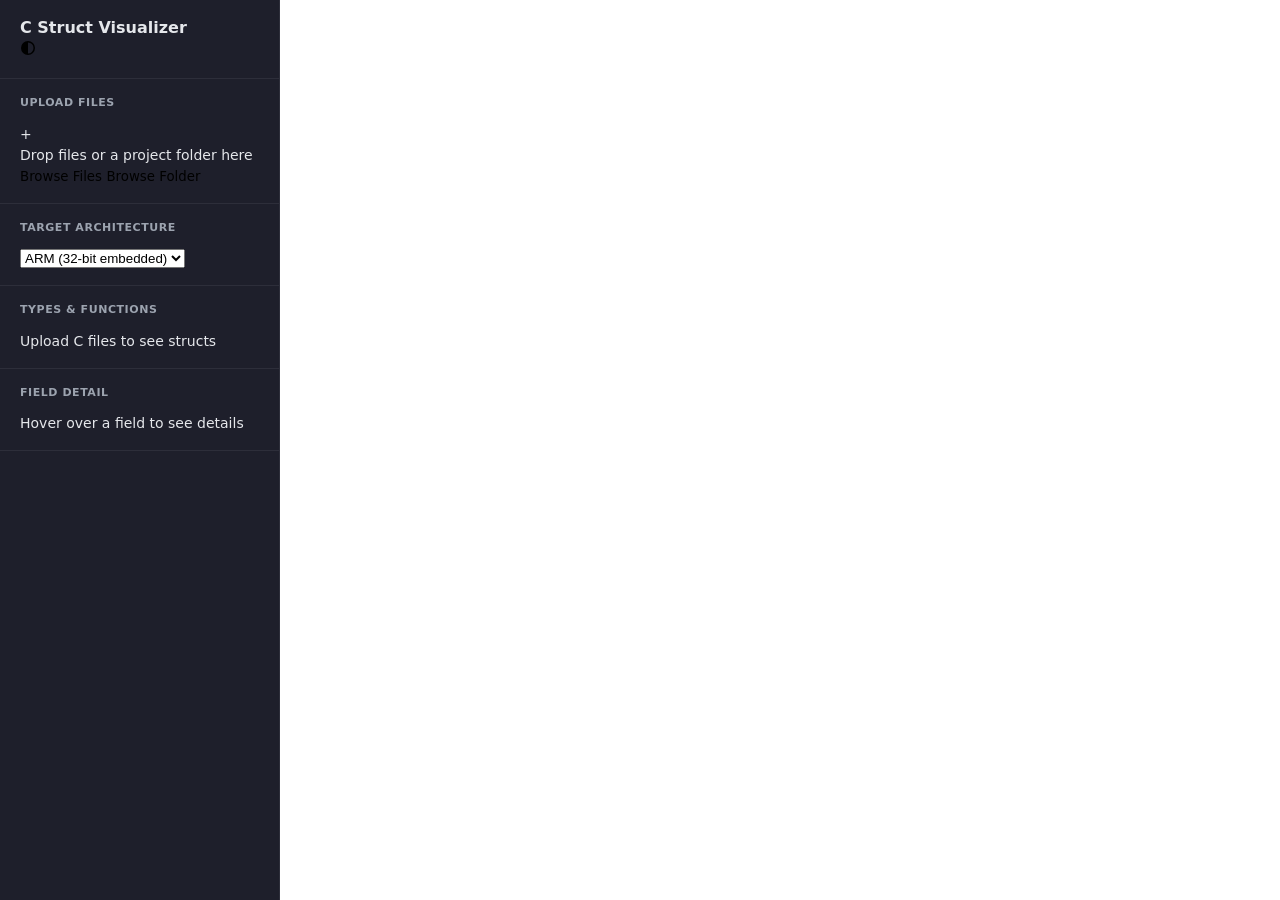
==== commit 1fd3302b: "Phase 2: Add function extraction, data flow connections, and click-to-trace Backend (c_parser.py): -" ====
--- a/c-struct-visualizer/templates/index.html
+++ b/c-struct-visualizer/templates/index.html
@@ -59,7 +59,7 @@
 
       <!-- Struct List -->
       <div class="sidebar__section sidebar__section--grow">
-        <div class="sidebar__section-title">Structs &amp; Unions</div>
+        <div class="sidebar__section-title">Types &amp; Functions</div>
         <div class="sidebar__struct-list" id="struct-list">
           <div class="sidebar__empty">Upload C files to see structs</div>
         </div>
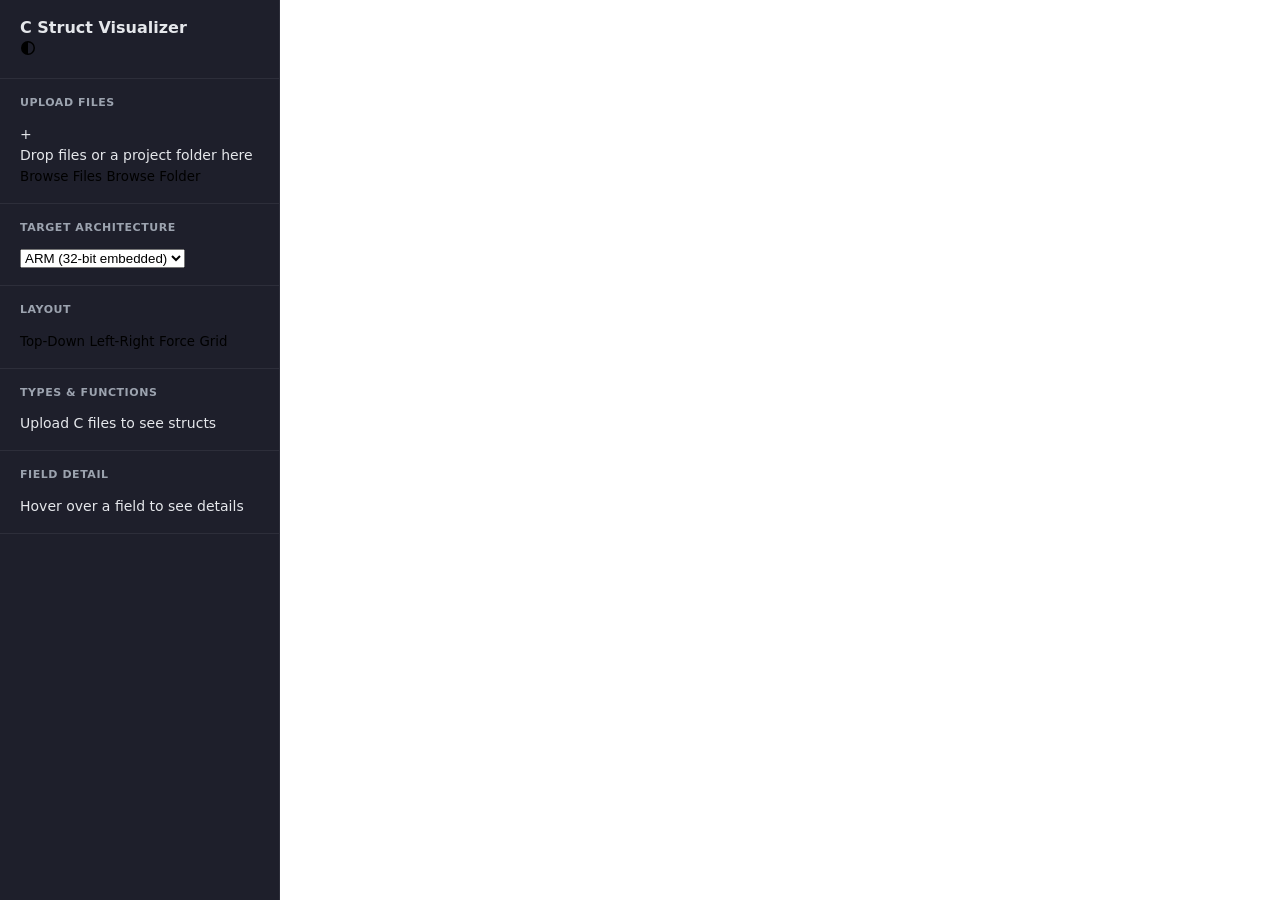
==== commit da860d9c: "Add 4 layout algorithms with animated transitions and sidebar selector Layout options: - Top-Down: d" ====
--- a/c-struct-visualizer/templates/index.html
+++ b/c-struct-visualizer/templates/index.html
@@ -57,6 +57,17 @@
         </select>
       </div>
 
+      <!-- Layout -->
+      <div class="sidebar__section">
+        <div class="sidebar__section-title">Layout</div>
+        <div class="layout-buttons">
+          <button class="layout-btn layout-btn--active" data-layout="top-down" title="Dependency hierarchy top-to-bottom">Top-Down</button>
+          <button class="layout-btn" data-layout="left-right" title="Dependency hierarchy left-to-right">Left-Right</button>
+          <button class="layout-btn" data-layout="force" title="Force-directed physics layout">Force</button>
+          <button class="layout-btn" data-layout="grid" title="Alphabetical grid">Grid</button>
+        </div>
+      </div>
+
       <!-- Struct List -->
       <div class="sidebar__section sidebar__section--grow">
         <div class="sidebar__section-title">Types &amp; Functions</div>
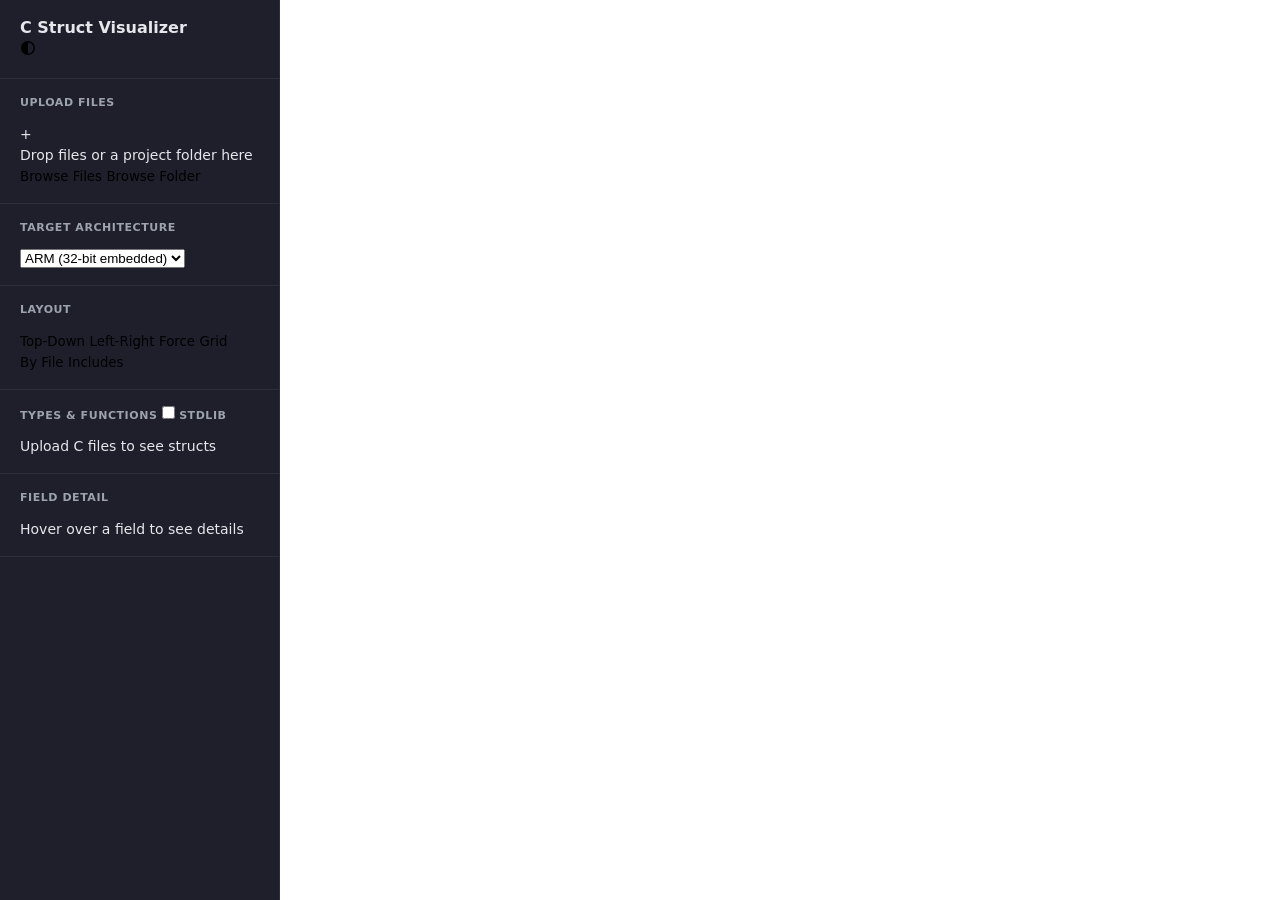
==== commit ceb20c52: "Add globals, macros, memory map, source modal, search, UI improvements - Extract global variables an" ====
--- a/c-struct-visualizer/templates/index.html
+++ b/c-struct-visualizer/templates/index.html
@@ -65,15 +65,68 @@
           <button class="layout-btn" data-layout="left-right" title="Dependency hierarchy left-to-right">Left-Right</button>
           <button class="layout-btn" data-layout="force" title="Force-directed physics layout">Force</button>
           <button class="layout-btn" data-layout="grid" title="Alphabetical grid">Grid</button>
+          <button class="layout-btn" data-layout="by-file" title="Group by source file">By File</button>
+          <button class="layout-btn" data-layout="includes" title="Header include graph">Includes</button>
         </div>
       </div>
 
       <!-- Struct List -->
       <div class="sidebar__section sidebar__section--grow">
-        <div class="sidebar__section-title">Types &amp; Functions</div>
+        <div class="sidebar__section-title">
+          Types &amp; Functions
+          <label class="sidebar__filter-toggle" title="Show standard C library functions (printf, malloc, etc.)">
+            <input type="checkbox" id="show-stdlib-checkbox">
+            <span class="sidebar__filter-label">stdlib</span>
+          </label>
+        </div>
         <div class="sidebar__struct-list" id="struct-list">
           <div class="sidebar__empty">Upload C files to see structs</div>
         </div>
+      </div>
+
+      <!-- Used By / Uses panel (context-sensitive, shown on entity select) -->
+      <div class="sidebar__section" id="usage-panel" hidden>
+        <div class="sidebar__section-title" id="usage-panel-title">Used By</div>
+        <div class="sidebar__usage-list" id="usage-list"></div>
+      </div>
+
+      <!-- Call Graph (shown when a function is selected) -->
+      <div class="sidebar__section" id="call-graph-panel" hidden>
+        <div class="sidebar__section-title">
+          Call Graph
+          <label class="sidebar__depth-control" title="Max traversal depth">
+            <span>Depth:</span>
+            <input type="range" id="call-graph-depth" min="1" max="3" value="2" class="sidebar__depth-slider">
+            <span id="call-graph-depth-label">2</span>
+          </label>
+        </div>
+        <div class="sidebar__call-tree" id="call-graph-tree"></div>
+      </div>
+
+      <!-- sizeof / offsetof Calculator -->
+      <div class="sidebar__section" id="sizeof-panel" hidden>
+        <div class="sidebar__section-title">sizeof / offsetof</div>
+        <div class="sizeof-calculator">
+          <select id="sizeof-struct" class="sizeof-calculator__select">
+            <option value="">Select struct...</option>
+          </select>
+          <select id="sizeof-field" class="sizeof-calculator__select" hidden>
+            <option value="">Select field...</option>
+          </select>
+          <div class="sizeof-calculator__result" id="sizeof-result"></div>
+        </div>
+      </div>
+
+      <!-- Global Variables -->
+      <div class="sidebar__section" id="globals-panel" hidden>
+        <div class="sidebar__section-title">Global Variables</div>
+        <div class="sidebar__globals-list" id="globals-list"></div>
+      </div>
+
+      <!-- Defines (#define macros) -->
+      <div class="sidebar__section" id="defines-panel" hidden>
+        <div class="sidebar__section-title">Defines</div>
+        <div class="sidebar__defines-list" id="defines-list"></div>
       </div>
 
       <!-- Warnings -->
@@ -88,12 +141,64 @@
           <div class="sidebar__empty">Hover over a field to see details</div>
         </div>
       </div>
+
     </aside>
 
-    <!-- Canvas Area -->
-    <main class="canvas-area" id="canvas-container">
-      <canvas id="cstruct-canvas"></canvas>
+    <!-- Main Content (toolbar + canvas) -->
+    <main class="main-content">
+      <!-- Search & Filter Toolbar -->
+      <div class="cstruct-toolbar" id="cstruct-toolbar" hidden>
+        <div class="cstruct-toolbar__search">
+          <input type="text" id="cstruct-search"
+                 class="cstruct-toolbar__input"
+                 placeholder="Search structs, functions, fields, types...">
+          <button class="cstruct-toolbar__clear" id="search-clear" hidden>&times;</button>
+        </div>
+        <label class="cstruct-toolbar__checkbox" title="When clicking a search result, show only its connected subgraph">
+          <input type="checkbox" id="search-trace-checkbox">
+          <span>Trace</span>
+        </label>
+        <div class="cstruct-toolbar__filters" id="filter-chips">
+          <button class="filter-chip filter-chip--active" data-type="struct">S Structs</button>
+          <button class="filter-chip filter-chip--active" data-type="union">U Unions</button>
+          <button class="filter-chip filter-chip--active" data-type="function">F Functions</button>
+          <span class="cstruct-toolbar__sep"></span>
+          <button class="filter-chip" id="stdlib-chip" data-special="stdlib">Stdlib</button>
+          <span class="cstruct-toolbar__sep"></span>
+          <div style="position:relative;display:inline-block;">
+            <button class="filter-chip" id="file-filter-btn">Files &#9662;</button>
+            <div class="file-filter-dropdown" id="file-filter-dropdown" hidden></div>
+          </div>
+        </div>
+        <span class="cstruct-toolbar__sep"></span>
+        <label class="cstruct-toolbar__checkbox" title="Show struct/type dependency lines">
+          <input type="checkbox" id="show-deps-checkbox" checked>
+          <span>Deps</span>
+        </label>
+        <label class="cstruct-toolbar__checkbox" title="Show function-to-function call connections">
+          <input type="checkbox" id="show-calls-checkbox">
+          <span>Calls</span>
+        </label>
+        <button class="cstruct-toolbar__reset" id="filter-reset" hidden>Reset All</button>
+      </div>
+      <!-- Search results dropdown -->
+      <div class="search-results" id="search-results" hidden></div>
+      <!-- Canvas Area -->
+      <div class="canvas-area" id="canvas-container">
+        <canvas id="cstruct-canvas"></canvas>
+      </div>
     </main>
+  </div>
+
+  <!-- Memory Map Modal (outside .app so it overlays everything) -->
+  <div class="memmap-overlay" id="memmap-overlay" hidden>
+    <div class="memmap-modal">
+      <div class="memmap-modal__header">
+        <span class="memmap-modal__title" id="memmap-title">Memory Map</span>
+        <button class="memmap-modal__close" id="memmap-close">&times;</button>
+      </div>
+      <div class="memmap-modal__body" id="memmap-body"></div>
+    </div>
   </div>
 
   <script>
@@ -114,8 +219,12 @@
   <script type="module">
     import { EventBus } from '/static/js/events.js';
     import { init } from '/static/js/cstruct/cstruct-app.js';
+    import { initSearch } from '/static/js/cstruct/cstruct-search.js';
+    import { initMemoryMap } from '/static/js/cstruct/cstruct-memmap.js';
     window.__eventBus = { EventBus };
     init();
+    initSearch();
+    initMemoryMap();
   </script>
 </body>
 </html>
